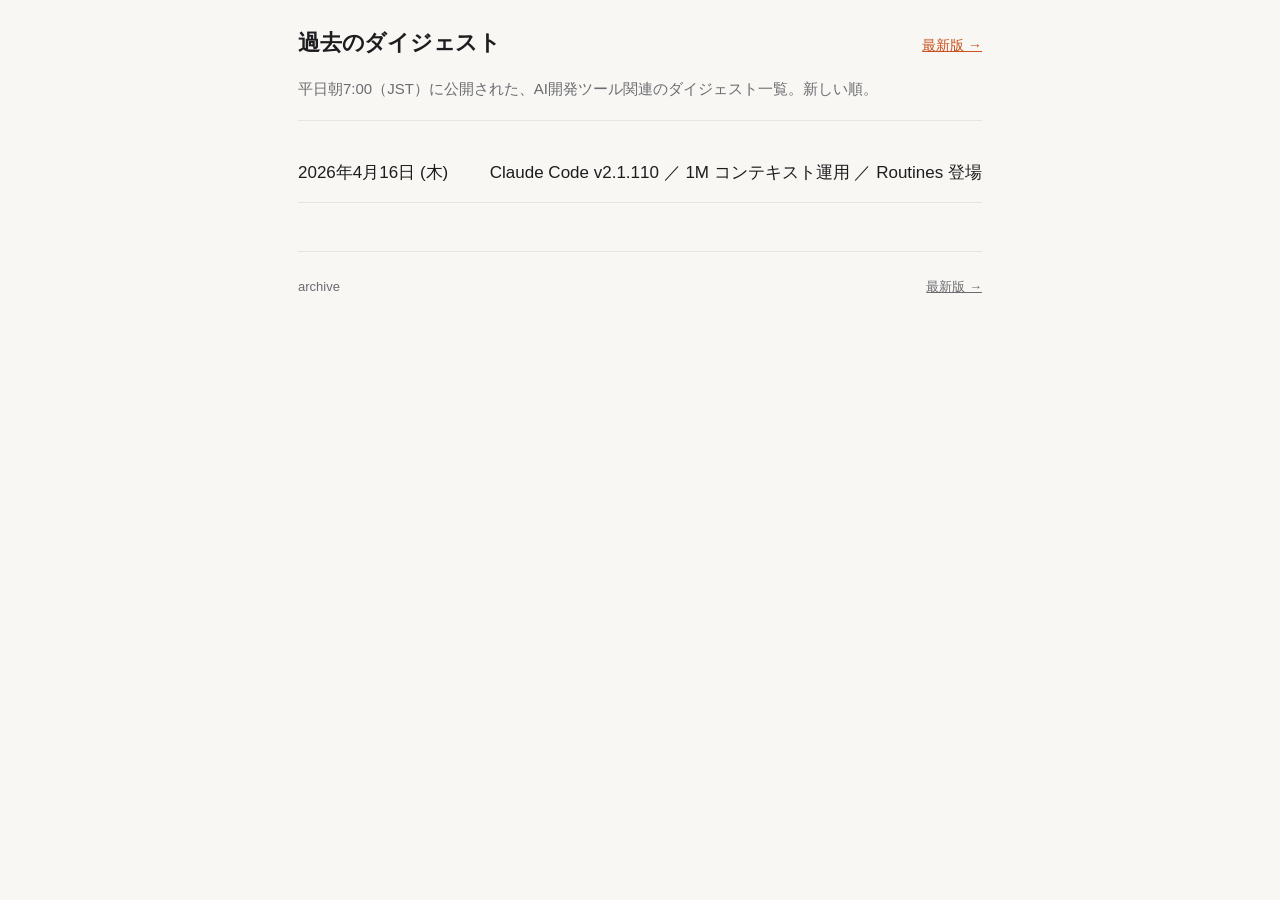
==== docs/archive/index.html @ 0a3085b4 "initial setup: AI digest scaffolding + first digest 2026-04-16" ====
<!doctype html>
<html lang="ja">
<head>
<meta charset="utf-8">
<meta name="viewport" content="width=device-width,initial-scale=1,viewport-fit=cover">
<meta name="theme-color" content="#c9511c" media="(prefers-color-scheme: light)">
<meta name="theme-color" content="#16171a" media="(prefers-color-scheme: dark)">
<title>過去のダイジェスト</title>
<link rel="stylesheet" href="../style.css">
</head>
<body>
<div class="container">

<header class="site">
  <h1>過去のダイジェスト</h1>
  <div class="date"><a href="../">最新版 →</a></div>
</header>

<p class="lede">平日朝7:00（JST）に公開された、AI開発ツール関連のダイジェスト一覧。新しい順。</p>

<ul class="archive-list">
  <li><a href="./2026-04-16.html"><span>2026年4月16日 (木)</span><span>Claude Code v2.1.110 ／ 1M コンテキスト運用 ／ Routines 登場</span></a></li>
</ul>

<footer class="site">
  <span>archive</span>
  <a href="../">最新版 →</a>
</footer>

</div>
</body>
</html>
---- docs/style.css ----
/* モバイルファースト。max-width 720px で中央寄せ、本文 18px */

:root {
  --bg: #f8f7f4;
  --surface: #ffffff;
  --text: #1d1d1f;
  --text-muted: #6b6b70;
  --accent: #c9511c;
  --border: #e7e5df;
  --code-bg: #f1efe9;
}

@media (prefers-color-scheme: dark) {
  :root {
    --bg: #16171a;
    --surface: #1f2024;
    --text: #ececec;
    --text-muted: #9a9aa0;
    --accent: #ff8b5a;
    --border: #2d2e33;
    --code-bg: #26272c;
  }
}

* { box-sizing: border-box; }

html { -webkit-text-size-adjust: 100%; }

body {
  margin: 0;
  font-family: -apple-system, BlinkMacSystemFont, "Helvetica Neue",
    "Hiragino Sans", "Yu Gothic UI", "Meiryo", sans-serif;
  font-size: 17px;
  line-height: 1.7;
  color: var(--text);
  background: var(--bg);
  -webkit-font-smoothing: antialiased;
}

.container {
  max-width: 720px;
  margin: 0 auto;
  padding: 24px 18px 80px;
}

header.site {
  display: flex;
  justify-content: space-between;
  align-items: baseline;
  gap: 12px;
  margin-bottom: 8px;
  flex-wrap: wrap;
}

header.site h1 {
  font-size: 22px;
  margin: 0;
  font-weight: 700;
  letter-spacing: -0.01em;
}

header.site .date {
  color: var(--text-muted);
  font-size: 14px;
  font-variant-numeric: tabular-nums;
}

.lede {
  color: var(--text-muted);
  font-size: 15px;
  border-bottom: 1px solid var(--border);
  padding-bottom: 18px;
  margin-bottom: 24px;
}

section.block {
  margin: 32px 0;
}

section.block > h2 {
  font-size: 18px;
  margin: 0 0 14px;
  font-weight: 700;
  display: flex;
  align-items: center;
  gap: 8px;
}

section.block > h2 .count {
  color: var(--text-muted);
  font-size: 13px;
  font-weight: 500;
}

article.item {
  background: var(--surface);
  border: 1px solid var(--border);
  border-radius: 10px;
  padding: 16px 16px 14px;
  margin-bottom: 12px;
}

article.item h3 {
  font-size: 16px;
  margin: 0 0 6px;
  line-height: 1.45;
  font-weight: 600;
}

article.item h3 a {
  color: var(--text);
  text-decoration: none;
}

article.item h3 a:active,
article.item h3 a:hover {
  color: var(--accent);
}

article.item .meta {
  font-size: 12px;
  color: var(--text-muted);
  margin-bottom: 10px;
  display: flex;
  gap: 8px;
  flex-wrap: wrap;
}

article.item .meta .source {
  font-weight: 600;
}

article.item p.body {
  margin: 0;
  font-size: 15px;
  line-height: 1.7;
  color: var(--text);
}

article.item.pick {
  border-left: 3px solid var(--accent);
}

article.item.pick .pick-note {
  font-size: 13px;
  color: var(--accent);
  font-weight: 600;
  margin-bottom: 6px;
}

footer.site {
  margin-top: 48px;
  padding-top: 24px;
  border-top: 1px solid var(--border);
  font-size: 13px;
  color: var(--text-muted);
  display: flex;
  justify-content: space-between;
  flex-wrap: wrap;
  gap: 12px;
}

footer.site a { color: var(--text-muted); }

a { color: var(--accent); }
a:active { opacity: 0.7; }

/* アーカイブ一覧ページ */
ul.archive-list {
  list-style: none;
  padding: 0;
  margin: 0;
}
ul.archive-list li {
  padding: 14px 0;
  border-bottom: 1px solid var(--border);
  font-variant-numeric: tabular-nums;
}
ul.archive-list li a {
  color: var(--text);
  text-decoration: none;
  display: flex;
  justify-content: space-between;
  gap: 12px;
}
ul.archive-list li a:active { color: var(--accent); }
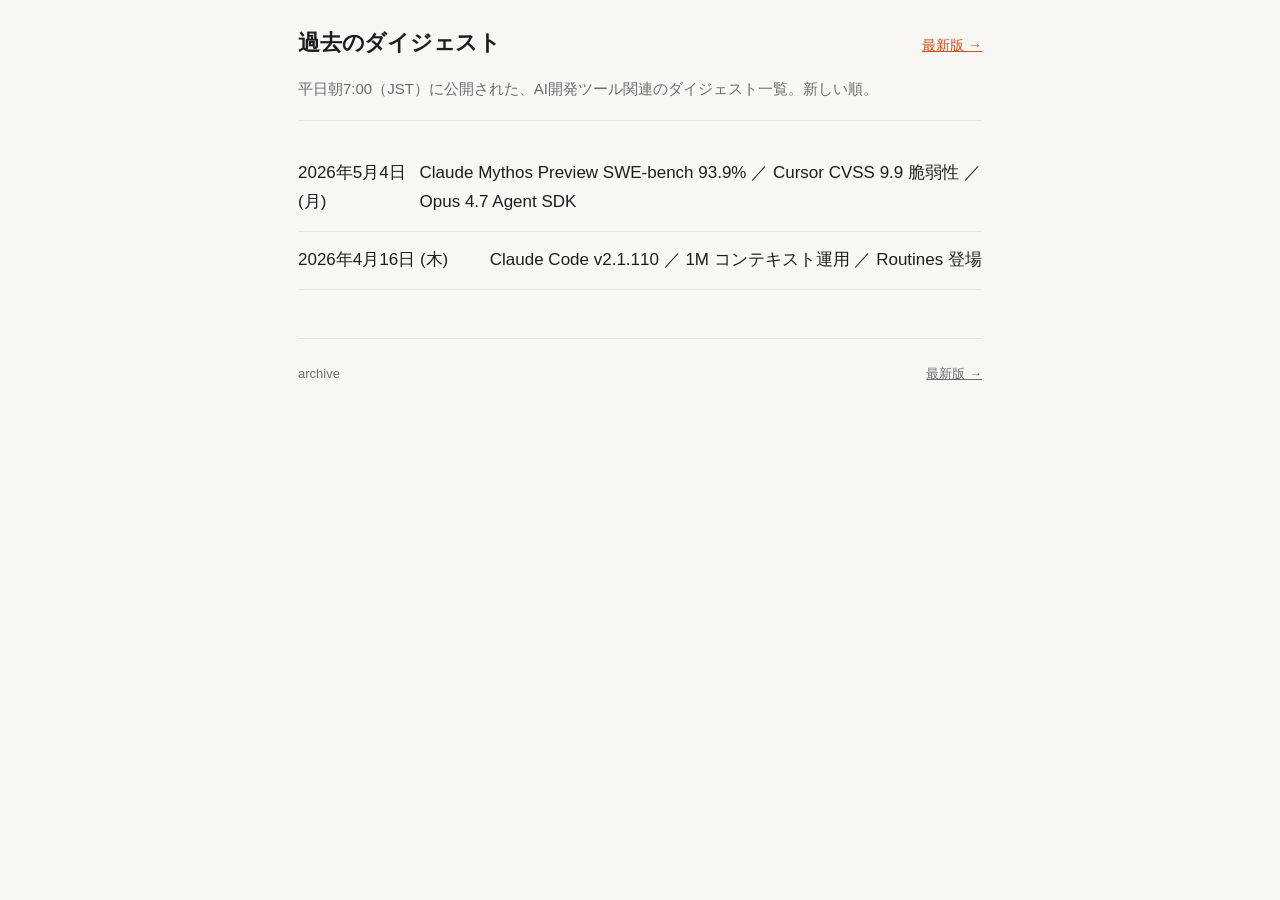
==== commit 2a74d194: "digest: 2026-05-04" ====
--- a/docs/archive/index.html
+++ b/docs/archive/index.html
@@ -19,6 +19,7 @@
 <p class="lede">平日朝7:00（JST）に公開された、AI開発ツール関連のダイジェスト一覧。新しい順。</p>
 
 <ul class="archive-list">
+  <li><a href="./2026-05-04.html"><span>2026年5月4日 (月)</span><span>Claude Mythos Preview SWE-bench 93.9% ／ Cursor CVSS 9.9 脆弱性 ／ Opus 4.7 Agent SDK</span></a></li>
   <li><a href="./2026-04-16.html"><span>2026年4月16日 (木)</span><span>Claude Code v2.1.110 ／ 1M コンテキスト運用 ／ Routines 登場</span></a></li>
 </ul>
 
